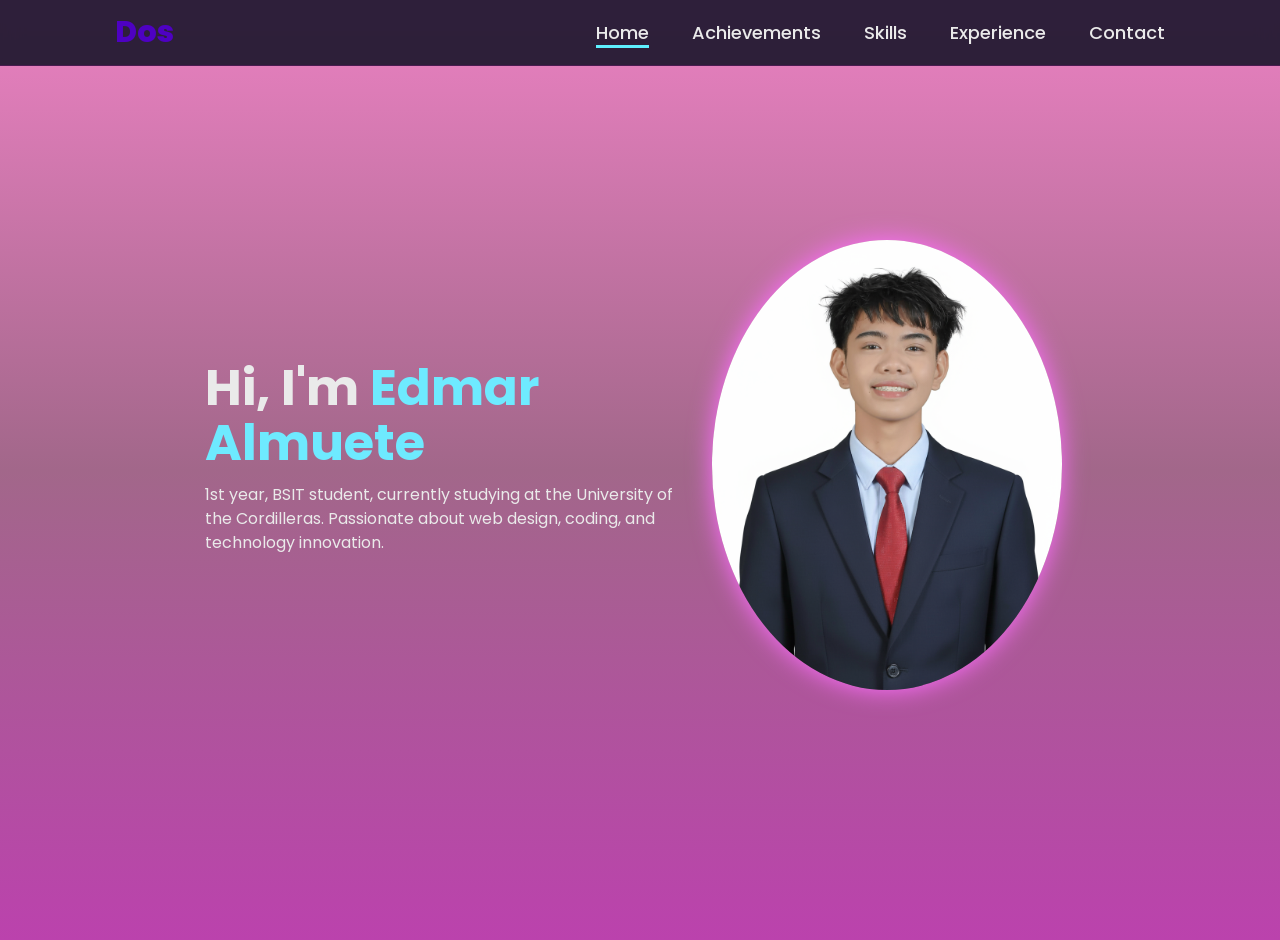
==== index.html @ ac1e24b3 "Add files via upload" ====
<!DOCTYPE html>
<html lang="en">
  
<head>
  <meta charset="UTF-8" />
  <meta name="viewport" content="width=device-width, initial-scale=1.0" />
  <title>Dos | Portfolio</title>
  <link rel="stylesheet" href="https://cdnjs.cloudflare.com/ajax/libs/font-awesome/6.5.2/css/all.min.css" />
  <link rel="stylesheet" href="style.css" />
</head>
<body>

  <!-- HEADER -->
  <header>
  <a href="#" class="logo">Dos</a>

  <nav>
    <a href="index.html" class="active">Home</a>
    <a href="achievements.html">Achievements</a>
    <a href="#skills">Skills</a>
    <a href="#experience">Experience</a>
    <a href="#contact">Contact</a>
  </nav>
</header>

  <!-- HOME -->
  <section class="home" id="home">
    <div class="home-img">
      <img src="ed.png" alt="Ed" />
    </div>

    <div class="home-content">
      <h1>Hi, I'm <span>Edmar Almuete</span></h1>
      <h3 class="typing-text"> <span></span></h3>
      <p>1st year, BSIT student, currently studying at the University of the Cordilleras. Passionate about web design, coding, and technology innovation.</p>

    </div>
  </section>

  <script src="js.js"></script>
</body>
</html>
---- style.css ----
@import url('https://fonts.googleapis.com/css2?family=Poppins:wght@100;200;300;400;500;600&display=swap');

* {
  margin: 0;
  padding: 0;
  box-sizing: border-box;
  text-decoration: none;
  border: none;
  outline: none;
  font-family: 'Poppins', sans-serif;
}

html {
  font-size: 62.5%;
  scroll-behavior: smooth;
}

body {
  width: 100%;
  min-height: 100vh;
  overflow-x: hidden;
  background: linear-gradient(180deg, #eb81c2, #a2678a, #bb42ad);
  color: #eaeaea;
}

/* HEADER */
header {
  position: fixed;
  top: 0;
  left: 0;
  width: 100%;
  padding: 1rem 9%;
  background-color: rgba(13, 15, 35, 0.85);
  backdrop-filter: blur(10px);
  display: flex;
  justify-content: space-between;
  align-items: center;
  z-index: 100;
  border-bottom: 1px solid rgba(184, 14, 176, 0.2);
}

.logo {
  font-size: 3rem;
  color: #4e01c2;
  font-weight: 800;
  transition: 0.5s;
  cursor: pointer;
}

.logo:hover {
  transform: scale(1.1);
  text-shadow: 0 0 15px #dd04e4;
}

nav a {
  font-size: 1.8rem;
  color: #eaeaea;
  margin-left: 4rem;
  font-weight: 500;
  border-bottom: 3px solid transparent;
  transition: 0.3s;
}

nav a:hover,
nav a.active {
  border-bottom: 3px solid #5ef0ff;
}

/* SECTION BASE */
section {
  min-height: 100vh;
  padding: 8rem 9% 5rem;
  max-width: 1100px;
  margin: 0 auto 4rem;
}

/* HEADINGS */
.heading {
  text-align: center;
  font-size: 4rem;
  margin-bottom: 5rem;
  text-transform: uppercase;
  letter-spacing: 0.1rem;
  color: #be4bc9;
}

.heading span {
  color: #a07ded;
}

/* HOME */
.home {
  display: flex;
  justify-content: center;
  align-items: center;
  gap: 2rem;
  flex-wrap: wrap;
  flex-direction: row;
  padding-top: 8rem;
  margin-bottom: 4rem;
}

.home .home-content {
  flex: 1 1 400px;
  min-width: 300px;
  order: 1;
}

.home .home-content h1 {
  font-size: 5rem;
  margin-bottom: 1.2rem;
  line-height: 1.1;
}

.home .home-content h3 {
  font-size: 2.8rem;
  margin-bottom: 1rem;
  line-height: 1.2;
}

.home .home-content p {
  font-size: 1.6rem;
  line-height: 1.5;
  margin-bottom: 1.5rem;
}

span {
  color: #6eeaff;
}

/* Home image */
.home-img {
  flex: 1 1 300px;
  display: flex;
  justify-content: center;
  order: 2;
  animation: floatGlow 6s ease-in-out infinite;
  will-change: transform;
}

.home-img img {
  width: 100%;
  max-width: 350px;
  border-radius: 50%;
  box-shadow: 0 0 25px #ff6eff;
  transition: 0.3s;
}

.home-img img:hover {
  transform: scale(1.05);
  box-shadow: 0 0 45px #ee6eff;
}

/* SOCIAL ICONS */
.social-icons {
  margin-bottom: 2rem;
}

.social-icons a {
  display: inline-flex;
  justify-content: center;
  align-items: center;
  width: 4.2rem;
  height: 4.2rem;
  border: 0.2rem solid #d4a0cc;
  font-size: 2rem;
  border-radius: 50%;
  margin: 2rem 1rem 2rem 0;
  transition: 0.3s;
  color: #6eeaff;
}

.social-icons a:hover {
  background: #6eeaff;
  color: #0b0c1a;
  transform: scale(1.25) translateY(-5px);
  box-shadow: 0 0 25px #6eeaff;
}

/* FOLLOW ME CARD */
.follow-card {
  background: transparent !important;
  border: none !important;
  box-shadow: none !important;
  padding: 0 !important;
  margin-top: 1rem;
  max-width: none;
  text-align: left;
  color: #6eeaff;
  transition: none;
  display: flex;
  align-items: center;
  gap: 0.8rem;
}

.follow-card h4 {
  font-size: 2.4rem;
  margin: 0;
  color: #6eeaff;
}

.follow-card .btn {
  font-size: 1.8rem;
  padding: 0.7rem 1.8rem;
  border-color: #9759e1;
  color: #b72fd6;
  background: transparent;
  border-radius: 2rem;
  transition: background 0.3s ease, color 0.3s ease;
  cursor: pointer;
}

/* Zoom animation keyframes */
@keyframes zoomIn {
  0% {
    transform: scale(1);
  }
  50% {
    transform: scale(1.1);
  }
  100% {
    transform: scale(1);
  }
}

/* Follow Me button hover with zoom animation */
.follow-card .btn:hover {
  background: #6eeaff;
  color: #0b0c1a;
  box-shadow: 0 0 15px #6eeaff;
  animation: zoomIn 0.6s ease forwards;
}

/* BUTTON */
.btn {
  display: inline-block;
  padding: 1rem 2.8rem;
  background: transparent;
  border-radius: 4rem;
  font-size: 1.6rem;
  color: #9c6eff;
  font-weight: 600;
  border: 2px solid #9c6eff;
  transition: 0.3s;
  cursor: pointer;
}

.btn:hover {
  transform: scale(1.05);
  background: linear-gradient(90deg, #6eeaff, #9c6eff);
  color: #0b0c1a;
}

/* ACHIEVEMENTS SECTION */
.education {
  /* background-color: #12131f; */
  background-color: transparent;
  padding: 4rem 1rem;
  font-family: 'Poppins', sans-serif;
  color: #8b4498;
  max-width: 900px;
  margin: 0 auto;
}

.education .heading {
  margin-top: 5rem; /* added margin to avoid navbar overlap */
  margin-bottom: 4rem;
  text-align: center;
  font-size: 3rem;
  font-weight: 700;
  color: #7fdfee;
}

/* TIMELINE AS CARDS */
.timeline {
  display: flex;
  flex-direction: column;
  gap: 2.5rem;
  border-left: none; /* remove vertical line */
  padding-left: 0;
}

/* EACH TIMELINE ITEM AS CARD */
.timeline-item {
  display: flex;
  background: transparent;
  border: 2px solid #9c3fe4;
  border-radius: 12px;
  padding: 2rem;           /* more padding for breathing room */
  gap: 2.5rem;             /* slightly bigger gap */
  align-items: center;
  min-height: 150px;       /* ensure some min height */

  /* Added transitions for smooth animations */
  transition: transform 0.25s ease, box-shadow 0.25s ease, background-color 0.25s ease;
  cursor: pointer; /* show interactive cursor */
}

.timeline-item:hover {
  background-color: rgba(110, 234, 255, 0.05); /* very subtle hover highlight */
  transform: scale(1.03);
  box-shadow: 0 0 8px 2px rgba(110, 234, 255, 0.3); /* softened shadow */
}

/* IMAGE CONTAINER */
.timeline-icon {
  flex-shrink: 0;
  width: 140px;          /* fixed size, slightly larger */
  height: 140px;
  border-radius: 16px;
  overflow: hidden;
  border: 2px solid #ab4daa;
  background: transparent;
  display: flex;
  align-items: center;
  justify-content: center;
}

.timeline-icon img {
  width: 100%;
  height: 100%;
  object-fit: cover;
  border-radius: 16px;
  display: block;
}

/* CONTENT CONTAINER */
.timeline-content {
  flex: 1;
  color: #e0e6f1;               /* lighter text for readability */
  font-weight: 400;
  line-height: 1.6;
}

/* TITLE */
.timeline-content h3 {
  font-size: 2.2rem;            /* bigger & bolder */
  font-weight: 700;
  color: #5985dd;               /* softened accent color */
  margin-bottom: 0.6rem;
  letter-spacing: 0.02em;

  /* Removed glowing text shadow */
  /* Added smooth transition */
  transition: color 0.25s ease;
}

/* Change title style on card hover */
.timeline-item:hover .timeline-content h3 {
  color: #3f666d; /* brighter but not glowing */
}

/* PARAGRAPH */
.timeline-content p {
  font-size: 1.5rem;            /* larger for better readability */
  color: #051324;               /* soft but clear */
  margin-top: 0;
}

/* RESPONSIVE TWEAKS */
@media (max-width: 768px) {
  .timeline-item {
    flex-direction: column;
    text-align: center;
    padding: 1.5rem;
    gap: 1.5rem;
  }

  .timeline-icon {
    width: 180px;
    height: 180px;
    border-radius: 50%;
  }

  .timeline-content h3 {
    font-size: 1.8rem;
    color: #0698d7;
    text-shadow: none;
  }

  .timeline-content p {
    font-size: 1.3rem;
  }
}

@media (max-width: 480px) {
  .timeline-item {
    padding: 1rem;
    gap: 1rem;
  }

  .timeline-icon {
    width: 140px;
    height: 140px;
  }

  .timeline-content h3 {
    font-size: 1.5rem;
  }

  .timeline-content p {
    font-size: 1.1rem;
  }
}
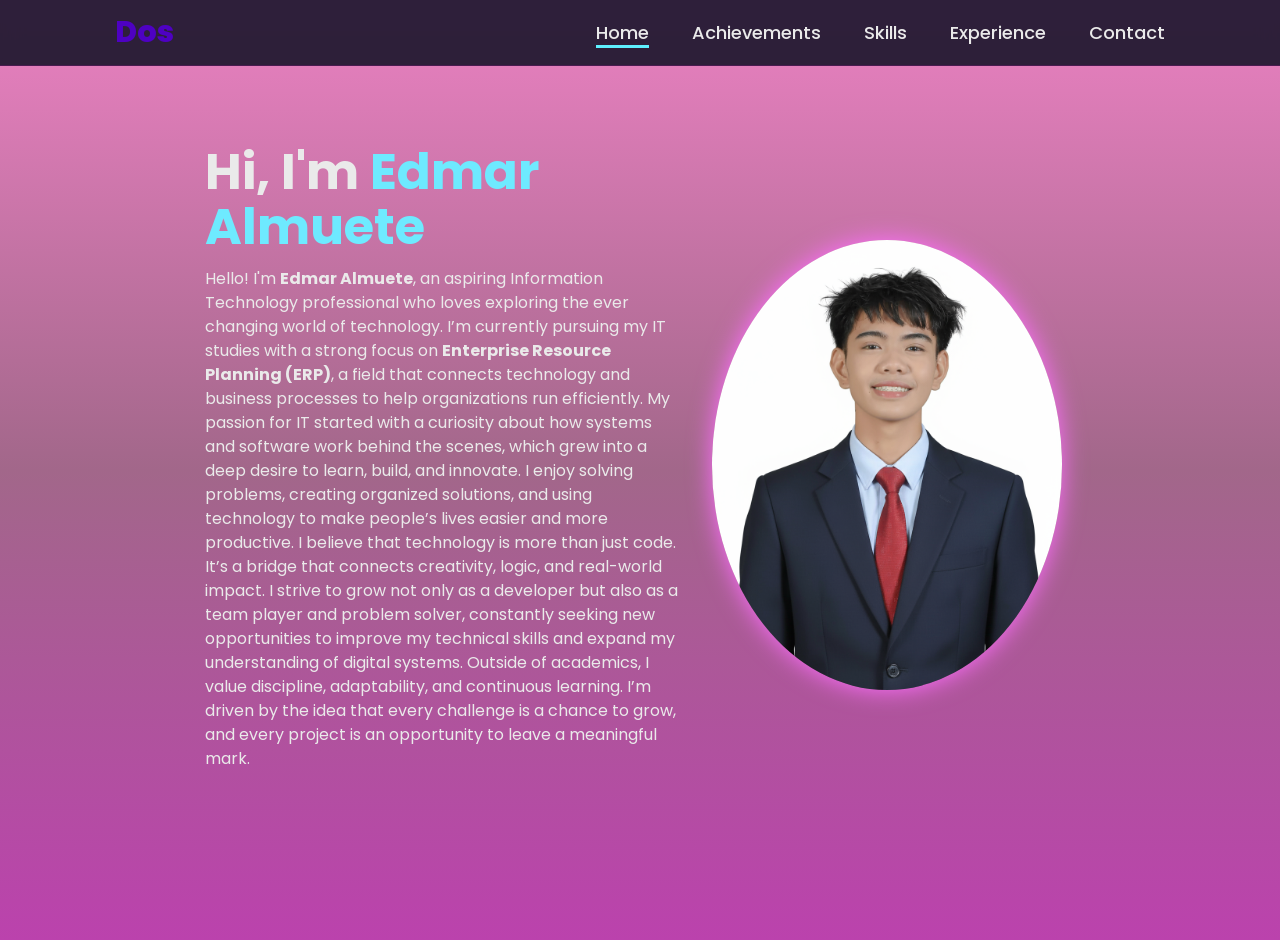
==== commit b9fa2f1c: "Update index.html" ====
--- a/index.html
+++ b/index.html
@@ -32,11 +32,10 @@
     <div class="home-content">
       <h1>Hi, I'm <span>Edmar Almuete</span></h1>
       <h3 class="typing-text"> <span></span></h3>
-      <p>1st year, BSIT student, currently studying at the University of the Cordilleras. Passionate about web design, coding, and technology innovation.</p>
-
-    </div>
+     <p>Hello! I'm <strong>Edmar Almuete</strong>, an aspiring Information Technology professional who loves exploring the ever changing world of technology. I’m currently pursuing my IT studies with a strong focus on <strong>Enterprise Resource Planning (ERP)</strong>, a field that connects technology and business processes to help organizations run efficiently. My passion for IT started with a curiosity about how systems and software work behind the scenes, which grew into a deep desire to learn, build, and innovate. I enjoy solving problems, creating organized solutions, and using technology to make people’s lives easier and more productive. I believe that technology is more than just code. It’s a bridge that connects creativity, logic, and real-world impact. I strive to grow not only as a developer but also as a team player and problem solver, constantly seeking new opportunities to improve my technical skills and expand my understanding of digital systems. Outside of academics, I value discipline, adaptability, and continuous learning. I’m driven by the idea that every challenge is a chance to grow, and every project is an opportunity to leave a meaningful mark.</p>
+      </div>
   </section>
 
   <script src="js.js"></script>
 </body>
-</html>+</html>
